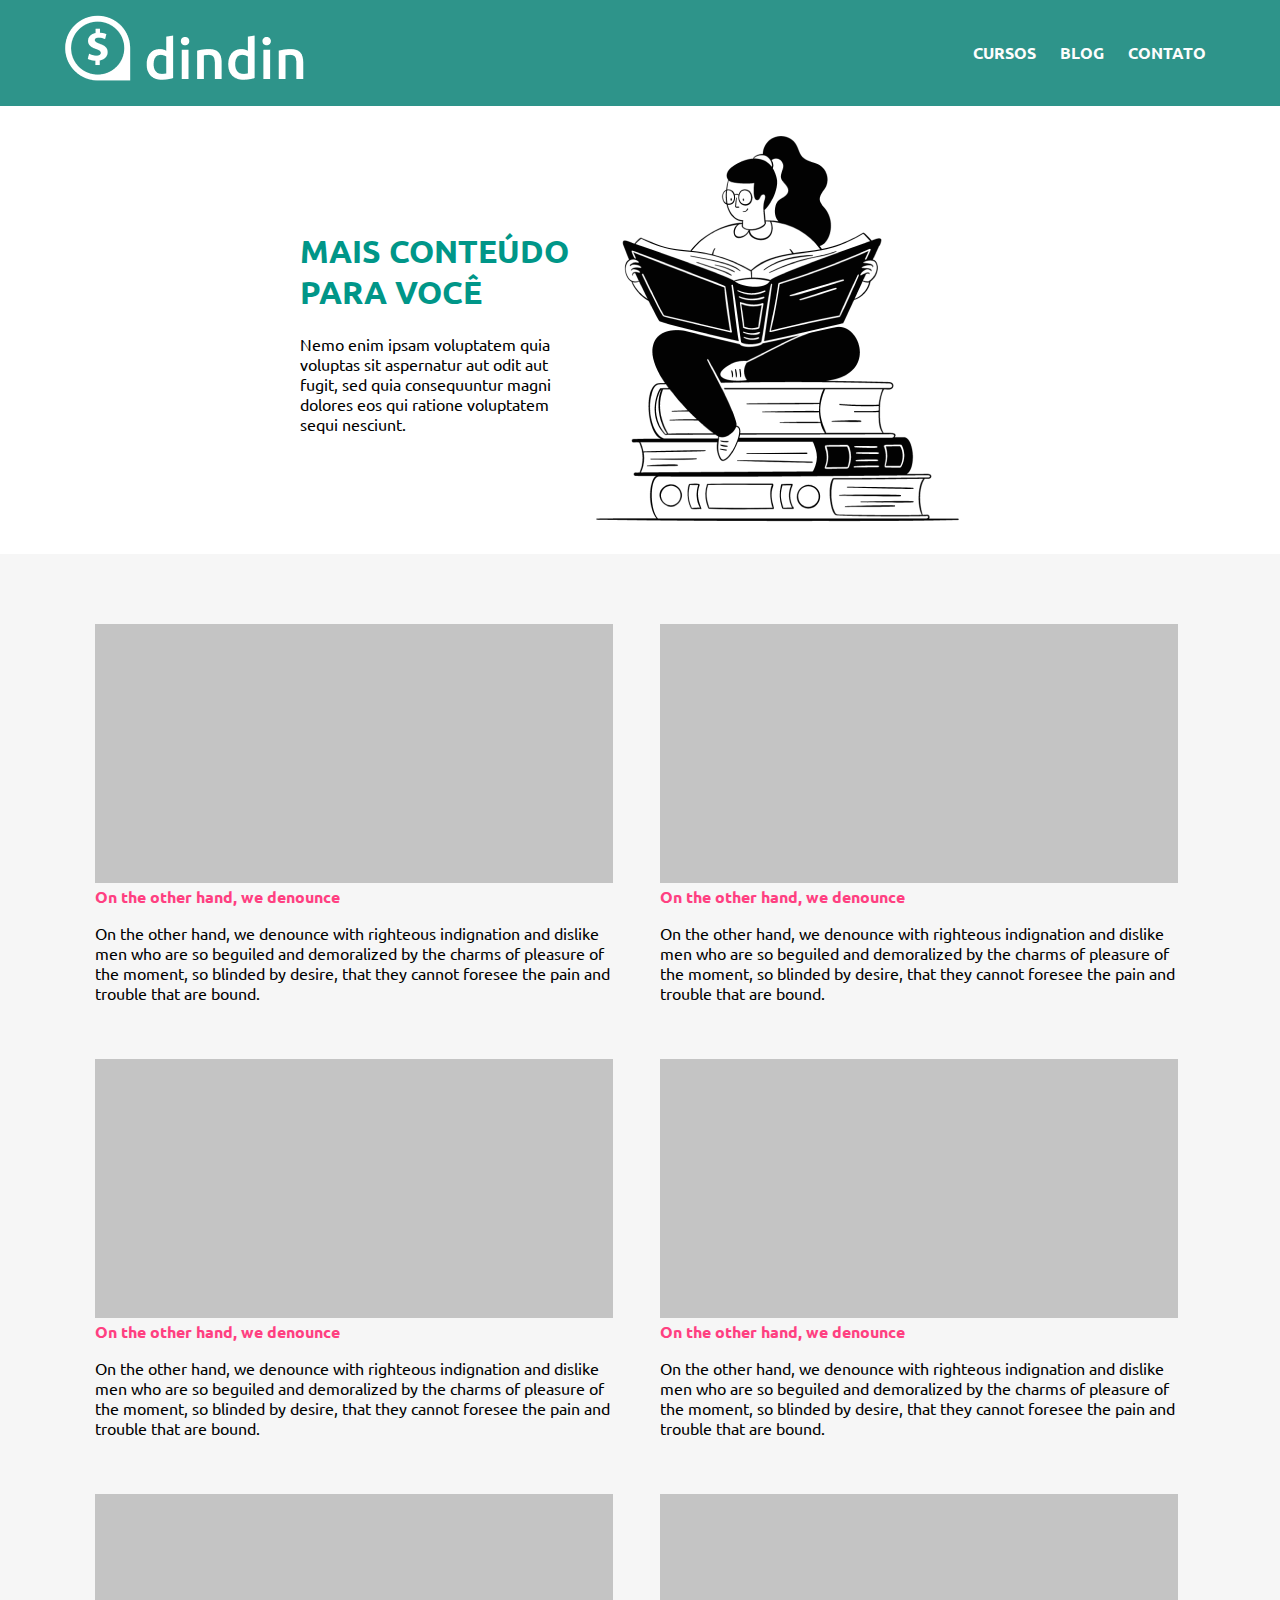
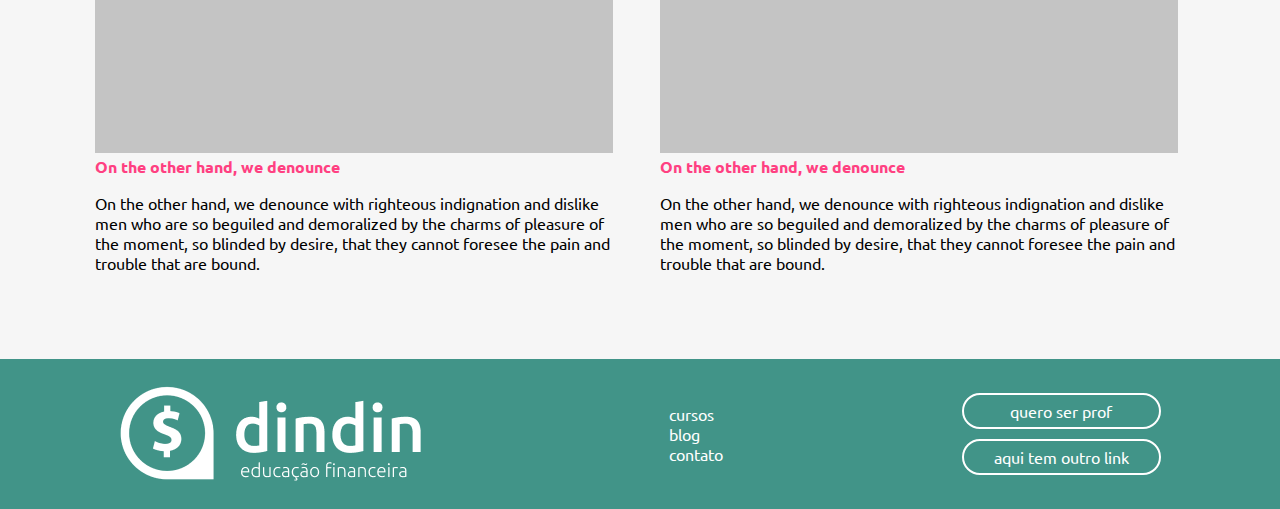
==== blog.html @ 7dc9cc21 "projeto" ====
<!DOCTYPE html>
<html lang="pt-br">

<head>
    <meta charset="UTF-8">
    <meta http-equiv="X-UA-Compatible" content="IE=edge">
    <meta name="viewport" content="width=device-width, initial-scale=1.0">
    <link rel="stylesheet" href="style/global.css">
    <title>Blog</title>
</head>

<body>
    <header class="container-logo">
        <div>
            <img src="images/logo-header.png" alt="logo-dindin">
        </div>
        <nav>
            <ul class="menu">
                <li class="menu-item">
                    <a class="menu-item-link" href="cursos.html">CURSOS</a>
                </li>
                <li class="menu-item">
                    <a class="menu-item-link" href="blog.html">BLOG</a>
                </li>
                <li class="menu-item">
                    <a class="menu-item-link" href="contato.html">CONTATO</a>
                </li>
            </ul>
        </nav>
    </header>

    <main>
        <section class="banner-blog">
            
            <div id="texto-banner-blog">
            <h1 >MAIS CONTEÚDO PARA VOCÊ</h1>
            <p>Nemo enim ipsam voluptatem quia voluptas sit aspernatur aut odit aut fugit, sed quia consequuntur magni dolores eos qui ratione voluptatem sequi nesciunt. </p> 
            </div>
            
            <div>
             <img src="images/ilustra-blog.png" alt="">   
            </div>
            
        </section>

        <article class="posts-blog">
            <div class="posts">      
                <img src="images/vazio.png" alt="">
                <a href="post.html">On the other hand, we denounce</a>
                <p>On the other hand, we denounce with righteous indignation and dislike men who are so beguiled and demoralized by the charms of pleasure of the moment, so blinded by desire, that they cannot foresee the pain and trouble that are bound.</p>
            </div>

            <div class="posts">      
                <img src="images/vazio.png" alt="">
                <a href="post.html">On the other hand, we denounce</a>
                <p>On the other hand, we denounce with righteous indignation and dislike men who are so beguiled and demoralized by the charms of pleasure of the moment, so blinded by desire, that they cannot foresee the pain and trouble that are bound.</p>
            </div>

            <div class="posts">      
                <img src="images/vazio.png" alt="">
                <a href="post.html">On the other hand, we denounce</a>
                <p>On the other hand, we denounce with righteous indignation and dislike men who are so beguiled and demoralized by the charms of pleasure of the moment, so blinded by desire, that they cannot foresee the pain and trouble that are bound.</p>
            </div>

            <div class="posts">      
                <img src="images/vazio.png" alt="">
                <a href="post.html">On the other hand, we denounce</a>
                <p>On the other hand, we denounce with righteous indignation and dislike men who are so beguiled and demoralized by the charms of pleasure of the moment, so blinded by desire, that they cannot foresee the pain and trouble that are bound.</p>
            </div>

            <div class="posts">      
                <img src="images/vazio.png" alt="">
                <a href="post.html">On the other hand, we denounce</a>
                <p>On the other hand, we denounce with righteous indignation and dislike men who are so beguiled and demoralized by the charms of pleasure of the moment, so blinded by desire, that they cannot foresee the pain and trouble that are bound.</p>
            </div>

            <div class="posts">      
                <img src="images/vazio.png" alt="">
                <a href="post.html">On the other hand, we denounce</a>
                <p>On the other hand, we denounce with righteous indignation and dislike men who are so beguiled and demoralized by the charms of pleasure of the moment, so blinded by desire, that they cannot foresee the pain and trouble that are bound.</p>
            </div>

        </article>
    </main>

    <footer id="container-footer">

        <img src="images/logo-footer.png" alt="">

        <nav>
            <ul id="menu-footer">
                <li class="item-menu-footer">
                    <a href="cursos.html">cursos</a>
                </li>
                <li class="item-menu-footer">
                    <a href="blog.html">blog</a>
                </li>
                <li class="item-menu-footer">
                    <a href="contato.html">contato</a>
                </li>
            </ul>
        </nav>
        <div id="botoes">
            <a href="">quero ser prof</a>
            <a href="">aqui tem outro link </a>

        </div>
    </footer>

</body>

</html>
---- style/global.css ----
@import url('https://fonts.googleapis.com/css2?family=Ubuntu:ital,wght@0,300;0,400;0,500;0,700;1,300;1,400;1,500;1,700&display=swap');

*{
    font-family: "Ubuntu";
}

body{
    margin: 0;
    padding: 0;
}

.container-logo{
    background-color: #2E948A;
    display: flex;    
    justify-content: space-between;
    align-items: center;
    padding: 1% 5% 
    
    
}

ul{
    margin: 0;
    padding: 0;
    list-style: none;
}

.menu-item{
    display: inline;
}

.menu-item-link{
    text-decoration: none;
    color: #FDFDFD;
    padding: 10px;
    font-weight: 700;
    
}

.banner h1{
    color: #FF4081;
    font-weight: 700;
    font-size: 50px;
    margin: 0;
    
}

.banner p{
    color: #555555;
    font-weight: 400;
    padding: 10px;
    font-size: 25px;
}

#saber-mais{
    text-decoration: none;
    color: #FF4081;
    border: 1px solid #FF4081;
    padding: 6px 20px;
    border-radius: 25px;
}



.banner{
    display: flex;
    justify-content: space-around;
    margin: 90px 140px;
}

#content-banner{
    width: 363px;
}

.container-cursos{
    background-color: #F6F6F6;
    text-align: center;
    display: flex;
    justify-content: space-around;
    padding: 60px;
    

}

.curso h3{
    color: #FF4081;
    font-weight: 700;
    text-align: center;
    font-size: 25px;
}

.curso p{
    padding-bottom: 20px;
}

.botao-curso{
    color: #fff;
    background-color: #FF4081;
    text-decoration: none;
    border-radius: 20px;
    padding: 10px 40px;

}

.curso{
    width: 360px;
    padding: 20px;
}

.container-comentario{ 
    display: flex;
    width: 40%;
    gap: 20px;

}

.comentarios{
    display: flex;
    justify-content: space-evenly;
    flex-wrap: wrap;
    flex-direction: column;
    height: 300px;
    margin: 50px;
    align-content: space-around;
}
 h2{
    color: #009688;
    font-weight: 700;
    font-size: 30px;
    margin: 35px 80px;
}

.comentario p{
    font-weight: 300;
}

.comentario span{
    font-weight: 400;
}

.mais-conteudo{
    background-color: #F6F6F6;
    padding-bottom: 50px;
    padding-top: 40px;
}

.mais-conteudo a{
    text-decoration: none;
    color: #FF4081 ;
    border: 1px solid #FF4081;
    border-radius: 25px;
    padding: 10px 60px;
}


.mais-conteudo div{
    text-align: center;
}

.box{
    display: flex;
    justify-content: space-around;
    margin-bottom: 40px;
    
}

.conteudo{
    width: 290px;
}

#container-footer{
    background-color: #419488;
    display: flex;
    justify-content: space-around;
    align-items: center;
    height: 150px;
}

.item-menu-footer a{
    text-decoration: none;
    list-style: none;
    color: #fff;
}

#botoes a{
    text-decoration: none;
    text-align: center;
    color: #fff;
    border: 2px solid #fff;
    border-radius: 20px;
    padding: 6px 30px;
}

#botoes{
    display: flex;
    flex-direction: column;
    gap: 10px;

}

#contato{
    display: flex;
    justify-content: space-around;
    align-items: center;
}



.postagem{
    text-align: justify;
    margin: 100px 140px;

}
.postagem h1{
    text-align: center;
    color: #FF4081;
    font-weight: 500;
}

#data{
    text-align: center;
    color:#9D9D9D;
    font-weight: 300;
}

.postagem h3{
    color: #009688;
    font-weight: 500;
}

.postagem p{
    font-weight: 300;
}

.postagem div{
    text-align: center;
}

#nossos-cursos{
    background-color: #F6F6F6;
    margin: 0;
    text-align: center;
    padding-top: 40px;
    color: #FF4081;
    font-weight: 500;
    font-size: 35px;
}

.banner-blog h1{
    color: #009688;

}

.banner-blog{
    display: flex;
    align-items: center;
    justify-content: center;
    margin: 20px 300px;
    
}

.posts-blog{
    background-color: #F6F6F6;
    display: flex;
    flex-wrap: wrap;
    justify-content: center;
    padding: 50px;
}

.posts{
        padding: 20px;
        width: 525px;
}

.posts a{
    text-decoration: none;
    color: #FF4081;
    font-weight: 700;

}

#texto-banner-blog h1{
    font-size: 32px;
}

#titulo-cursos{
    margin: 27px 27px 0px 51px;
    text-align: left;

}


#titulo-cursos h1{
    color:#FF4081;
    margin: 0px;
    font-size: 50px;
}

#titulo-cursos p{
    font-weight: 300;
    margin: 5px;
}

.lista-cursos{
    margin: 80px;
}

.item-curso{
    display: flex;
    border-bottom: 2px solid #C4C4C4;
    padding: 50px 80px;


}

.item-curso div{
    padding: 30px;
}

.item-curso h3{
    color: #FF4081;
    font-size: 30px;
    font-weight: 600;

}

.item-curso p{
    font-weight: 300;
    margin: 38px 0px;
}



.item-curso a{
    text-decoration: none;
    color: #fff;
    border: 2px solid #419488;
    background-color: #419488;
    border-radius: 25px;
    padding: 5px 25px;
}

.banner-curso{
    display: flex;
    margin: 55px 300px;
    align-items: center;
}

#texto-curso h1{
    color:#FF4081;
    font-size: 50px;
    margin: 0;
}

#texto-curso{
    gap: 20px;
}

.banner-curso p{
    font-weight: 300;
    text-align: justify;
}

.aulas-curso{
    background-color: #F6F6F6;
    padding: 50px 130px;
}

.aula{
    display: flex;
    border-bottom: 2px solid #C4C4C4;
}

.descricao-aula{
    padding: 0px 40px;
}

.aulas-curso div{
    padding: 30px;
}

.descricao-aula h3{
    color: #FF4081;
    font-size: 30px;
}

.descricao-aula p{
    font-weight: 300;
}

#contato{
    height: 600px;
}

#contato input, textarea{
    width: 100%;
    padding: 12px 20px;
    margin: -1px 0;
    box-sizing: border-box;
     border: 1px solid #C4C4C4;
    border-radius: 15px;
}


#contato h1{
    color: #FF4081;
    font-size: 40px;
    margin-bottom: 10px;
}

#botao{
    width: 20%;
    margin: 10px;
    padding: 7px;
}

#botao input{
    background-color: #FF4081;
    color:#fff;
    border: none;
    font-weight: 900;
}
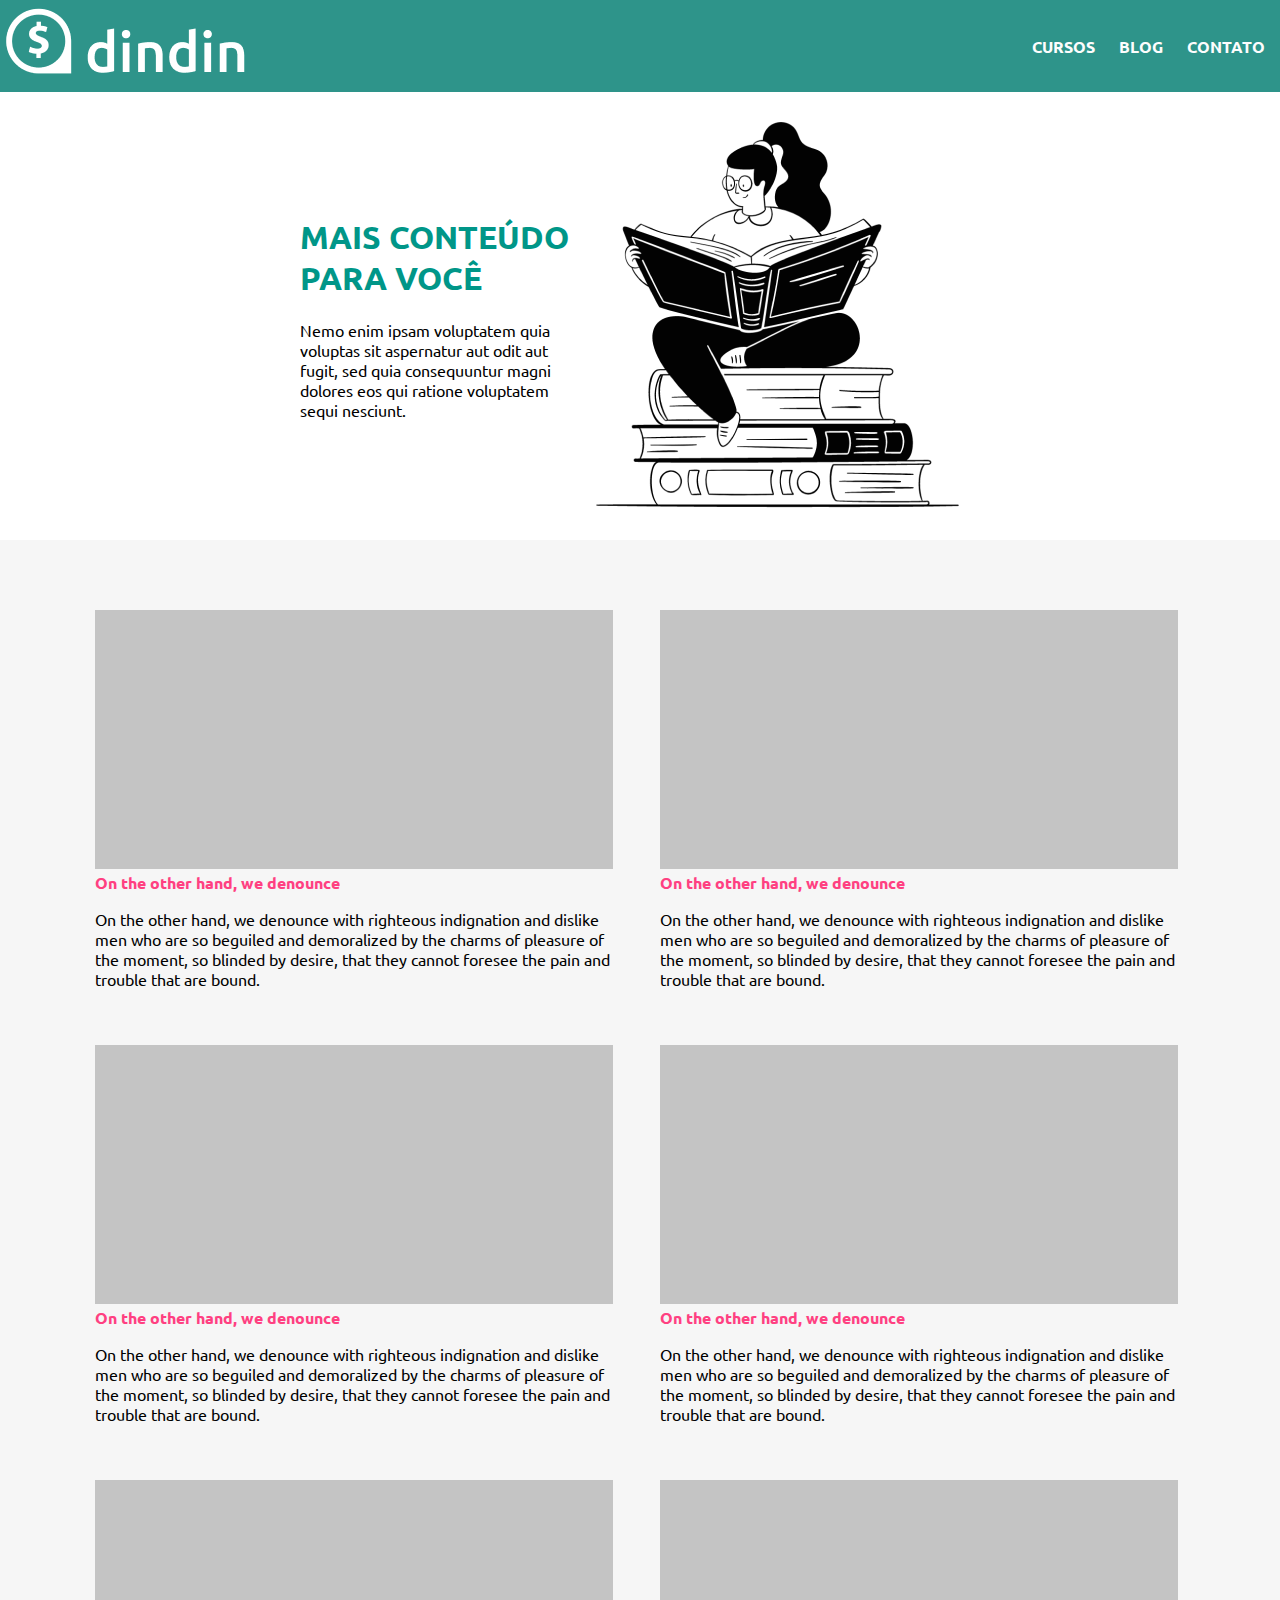
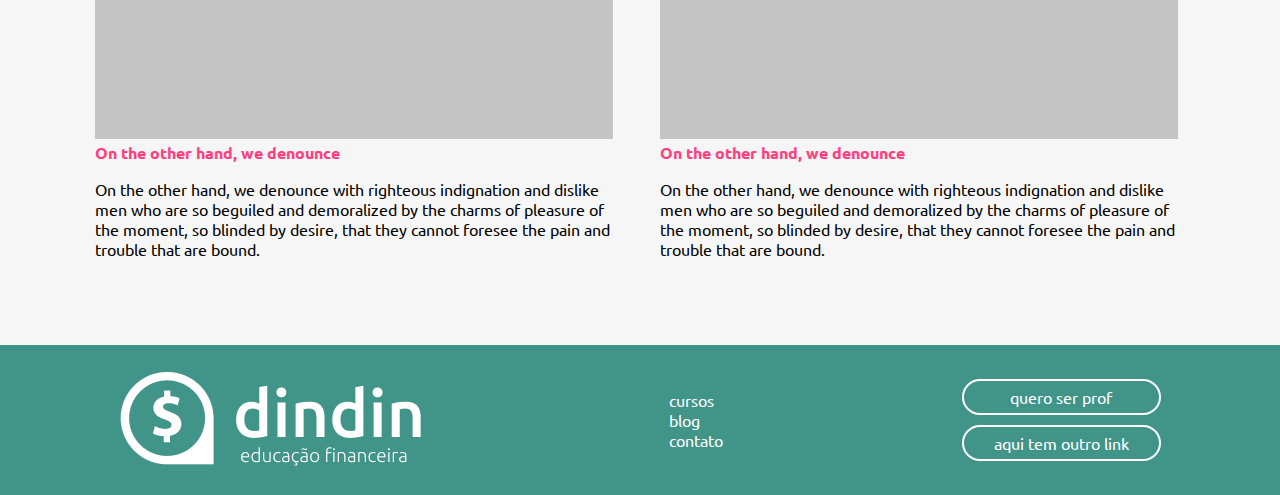
==== commit 45e2556e: "div img-footer adicionada" ====
--- a/blog.html
+++ b/blog.html
@@ -31,53 +31,66 @@
 
     <main>
         <section class="banner-blog">
-            
+
             <div id="texto-banner-blog">
-            <h1 >MAIS CONTEÚDO PARA VOCÊ</h1>
-            <p>Nemo enim ipsam voluptatem quia voluptas sit aspernatur aut odit aut fugit, sed quia consequuntur magni dolores eos qui ratione voluptatem sequi nesciunt. </p> 
+                <h1>MAIS CONTEÚDO PARA VOCÊ</h1>
+                <p>Nemo enim ipsam voluptatem quia voluptas sit aspernatur aut odit aut fugit, sed quia consequuntur
+                    magni dolores eos qui ratione voluptatem sequi nesciunt. </p>
             </div>
-            
+
             <div>
-             <img src="images/ilustra-blog.png" alt="">   
+                <img src="images/ilustra-blog.png" alt="">
             </div>
-            
+
         </section>
 
         <article class="posts-blog">
-            <div class="posts">      
+            <div class="posts">
                 <img src="images/vazio.png" alt="">
                 <a href="post.html">On the other hand, we denounce</a>
-                <p>On the other hand, we denounce with righteous indignation and dislike men who are so beguiled and demoralized by the charms of pleasure of the moment, so blinded by desire, that they cannot foresee the pain and trouble that are bound.</p>
+                <p>On the other hand, we denounce with righteous indignation and dislike men who are so beguiled and
+                    demoralized by the charms of pleasure of the moment, so blinded by desire, that they cannot foresee
+                    the pain and trouble that are bound.</p>
             </div>
 
-            <div class="posts">      
+            <div class="posts">
                 <img src="images/vazio.png" alt="">
                 <a href="post.html">On the other hand, we denounce</a>
-                <p>On the other hand, we denounce with righteous indignation and dislike men who are so beguiled and demoralized by the charms of pleasure of the moment, so blinded by desire, that they cannot foresee the pain and trouble that are bound.</p>
+                <p>On the other hand, we denounce with righteous indignation and dislike men who are so beguiled and
+                    demoralized by the charms of pleasure of the moment, so blinded by desire, that they cannot foresee
+                    the pain and trouble that are bound.</p>
             </div>
 
-            <div class="posts">      
+            <div class="posts">
                 <img src="images/vazio.png" alt="">
                 <a href="post.html">On the other hand, we denounce</a>
-                <p>On the other hand, we denounce with righteous indignation and dislike men who are so beguiled and demoralized by the charms of pleasure of the moment, so blinded by desire, that they cannot foresee the pain and trouble that are bound.</p>
+                <p>On the other hand, we denounce with righteous indignation and dislike men who are so beguiled and
+                    demoralized by the charms of pleasure of the moment, so blinded by desire, that they cannot foresee
+                    the pain and trouble that are bound.</p>
             </div>
 
-            <div class="posts">      
+            <div class="posts">
                 <img src="images/vazio.png" alt="">
                 <a href="post.html">On the other hand, we denounce</a>
-                <p>On the other hand, we denounce with righteous indignation and dislike men who are so beguiled and demoralized by the charms of pleasure of the moment, so blinded by desire, that they cannot foresee the pain and trouble that are bound.</p>
+                <p>On the other hand, we denounce with righteous indignation and dislike men who are so beguiled and
+                    demoralized by the charms of pleasure of the moment, so blinded by desire, that they cannot foresee
+                    the pain and trouble that are bound.</p>
             </div>
 
-            <div class="posts">      
+            <div class="posts">
                 <img src="images/vazio.png" alt="">
                 <a href="post.html">On the other hand, we denounce</a>
-                <p>On the other hand, we denounce with righteous indignation and dislike men who are so beguiled and demoralized by the charms of pleasure of the moment, so blinded by desire, that they cannot foresee the pain and trouble that are bound.</p>
+                <p>On the other hand, we denounce with righteous indignation and dislike men who are so beguiled and
+                    demoralized by the charms of pleasure of the moment, so blinded by desire, that they cannot foresee
+                    the pain and trouble that are bound.</p>
             </div>
 
-            <div class="posts">      
+            <div class="posts">
                 <img src="images/vazio.png" alt="">
                 <a href="post.html">On the other hand, we denounce</a>
-                <p>On the other hand, we denounce with righteous indignation and dislike men who are so beguiled and demoralized by the charms of pleasure of the moment, so blinded by desire, that they cannot foresee the pain and trouble that are bound.</p>
+                <p>On the other hand, we denounce with righteous indignation and dislike men who are so beguiled and
+                    demoralized by the charms of pleasure of the moment, so blinded by desire, that they cannot foresee
+                    the pain and trouble that are bound.</p>
             </div>
 
         </article>
@@ -85,7 +98,9 @@
 
     <footer id="container-footer">
 
-        <img src="images/logo-footer.png" alt="">
+        <div id="img-footer">
+            <img src="images/logo-footer.png" alt="">
+        </div>
 
         <nav>
             <ul id="menu-footer">
--- a/style/global.css
+++ b/style/global.css
@@ -14,8 +14,7 @@
     display: flex;    
     justify-content: space-between;
     align-items: center;
-    padding: 1% 5% 
-    
+    padding: 6px 5px;    
     
 }
 
@@ -36,6 +35,7 @@
     font-weight: 700;
     
 }
+    
 
 .banner h1{
     color: #FF4081;
@@ -48,9 +48,11 @@
 .banner p{
     color: #555555;
     font-weight: 400;
-    padding: 10px;
+    padding: 10px 0;
     font-size: 25px;
 }
+
+
 
 #saber-mais{
     text-decoration: none;
@@ -65,7 +67,7 @@
 .banner{
     display: flex;
     justify-content: space-around;
-    margin: 90px 140px;
+    margin: 5% 10%;
 }
 
 #content-banner{
@@ -77,6 +79,7 @@
     text-align: center;
     display: flex;
     justify-content: space-around;
+    flex-wrap: wrap;
     padding: 60px;
     
 
@@ -118,10 +121,9 @@
     display: flex;
     justify-content: space-evenly;
     flex-wrap: wrap;
-    flex-direction: column;
-    height: 300px;
-    margin: 50px;
+    flex-direction: row;
     align-content: space-around;
+    margin-bottom: 50px;
 }
  h2{
     color: #009688;
@@ -161,11 +163,11 @@
     display: flex;
     justify-content: space-around;
     margin-bottom: 40px;
-    
+    flex-wrap: wrap;
 }
 
 .conteudo{
-    width: 290px;
+    width: 340px;
 }
 
 #container-footer{
@@ -174,6 +176,7 @@
     justify-content: space-around;
     align-items: center;
     height: 150px;
+    max-width: 100%;
 }
 
 .item-menu-footer a{
@@ -419,4 +422,57 @@
     color:#fff;
     border: none;
     font-weight: 900;
+}
+
+@media screen and (max-width: 800px){
+    #img-banner{
+        display: none;
+    }
+
+
+    .banner{
+        display: flex;
+        flex-direction: column-reverse;
+        align-items: center;
+    }
+}
+
+@media screen and (max-width: 510px){
+
+    .container-logo{
+        flex-direction: column;
+    }
+
+    .menu-item-link{
+        font-size: 12px;
+    }
+
+    #content-banner{
+        width: auto;
+    }
+
+    .banner h1{
+        font-size: 35px;
+    }
+
+    .banner p{
+        font-size: 16px;
+        padding: 0;
+    }
+
+    .comentarios{
+        flex-direction: column;
+    }
+
+    .container-comentario{
+            font-size: 12px;
+             text-align: justify;
+                 align-items: center;
+    }
+
+    #img-footer{
+        display: none;
+    }
+
+
 }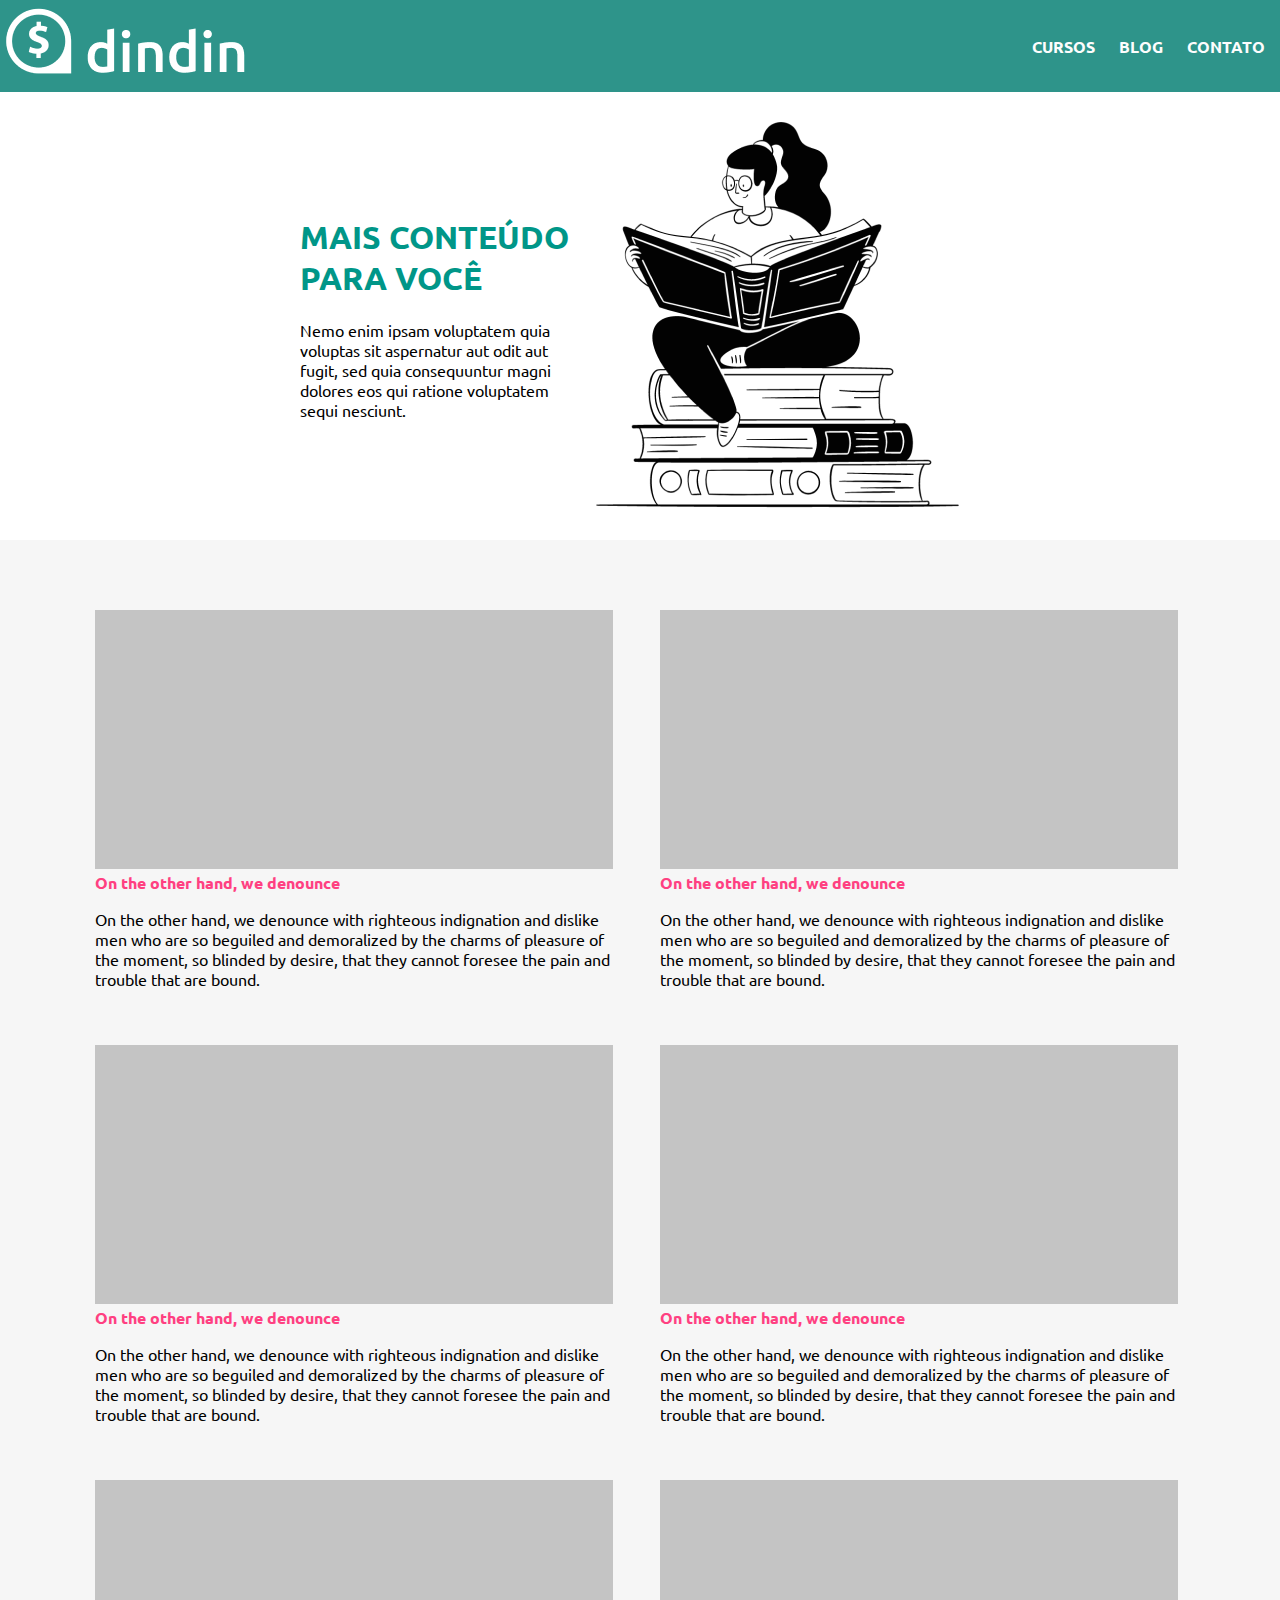
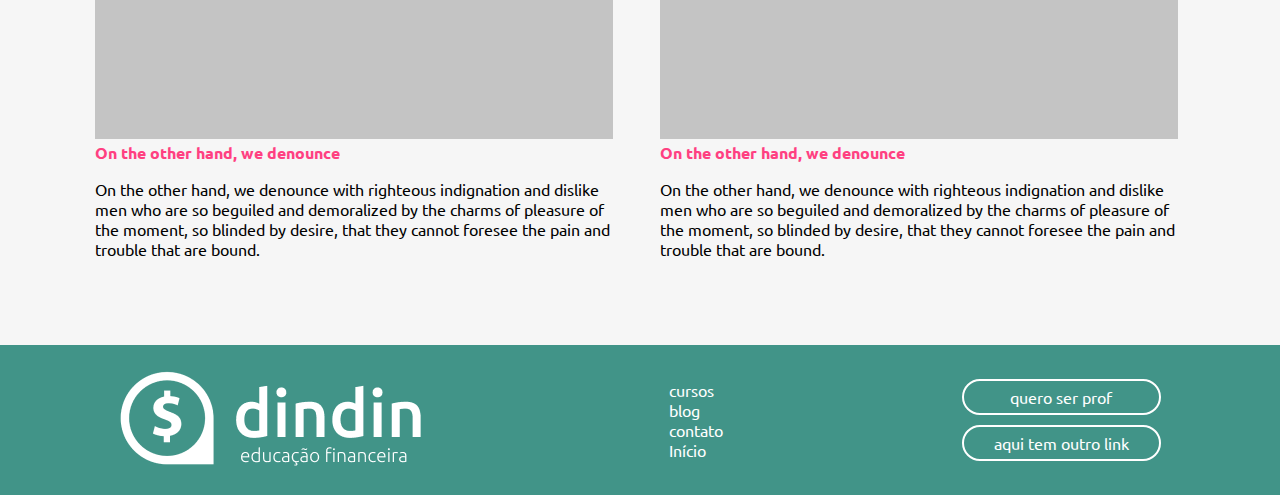
==== commit e9bfd884: "link para o index adicionado no footer e ajutes finais responsividade mobile" ====
--- a/blog.html
+++ b/blog.html
@@ -38,7 +38,7 @@
                     magni dolores eos qui ratione voluptatem sequi nesciunt. </p>
             </div>
 
-            <div>
+            <div id="img-banner-blog">
                 <img src="images/ilustra-blog.png" alt="">
             </div>
 
@@ -46,7 +46,10 @@
 
         <article class="posts-blog">
             <div class="posts">
-                <img src="images/vazio.png" alt="">
+                <div class="img-post">
+                    <img src="images/vazio.png" alt="">
+                </div>
+                
                 <a href="post.html">On the other hand, we denounce</a>
                 <p>On the other hand, we denounce with righteous indignation and dislike men who are so beguiled and
                     demoralized by the charms of pleasure of the moment, so blinded by desire, that they cannot foresee
@@ -54,7 +57,9 @@
             </div>
 
             <div class="posts">
-                <img src="images/vazio.png" alt="">
+               <div class="img-post">
+                    <img src="images/vazio.png" alt="">
+                </div>
                 <a href="post.html">On the other hand, we denounce</a>
                 <p>On the other hand, we denounce with righteous indignation and dislike men who are so beguiled and
                     demoralized by the charms of pleasure of the moment, so blinded by desire, that they cannot foresee
@@ -62,7 +67,9 @@
             </div>
 
             <div class="posts">
-                <img src="images/vazio.png" alt="">
+                <div class="img-post">
+                    <img src="images/vazio.png" alt="">
+                </div>
                 <a href="post.html">On the other hand, we denounce</a>
                 <p>On the other hand, we denounce with righteous indignation and dislike men who are so beguiled and
                     demoralized by the charms of pleasure of the moment, so blinded by desire, that they cannot foresee
@@ -70,7 +77,9 @@
             </div>
 
             <div class="posts">
-                <img src="images/vazio.png" alt="">
+                <div class="img-post">
+                    <img src="images/vazio.png" alt="">
+                </div>
                 <a href="post.html">On the other hand, we denounce</a>
                 <p>On the other hand, we denounce with righteous indignation and dislike men who are so beguiled and
                     demoralized by the charms of pleasure of the moment, so blinded by desire, that they cannot foresee
@@ -78,7 +87,9 @@
             </div>
 
             <div class="posts">
-                <img src="images/vazio.png" alt="">
+                <div class="img-post">
+                    <img src="images/vazio.png" alt="">
+                </div>
                 <a href="post.html">On the other hand, we denounce</a>
                 <p>On the other hand, we denounce with righteous indignation and dislike men who are so beguiled and
                     demoralized by the charms of pleasure of the moment, so blinded by desire, that they cannot foresee
@@ -86,7 +97,9 @@
             </div>
 
             <div class="posts">
-                <img src="images/vazio.png" alt="">
+                <div class="img-post">
+                    <img src="images/vazio.png" alt="">
+                </div>
                 <a href="post.html">On the other hand, we denounce</a>
                 <p>On the other hand, we denounce with righteous indignation and dislike men who are so beguiled and
                     demoralized by the charms of pleasure of the moment, so blinded by desire, that they cannot foresee
@@ -113,6 +126,9 @@
                 <li class="item-menu-footer">
                     <a href="contato.html">contato</a>
                 </li>
+                <li class="item-menu-footer">
+                    <a href="index.html">Início</a>
+                </li>
             </ul>
         </nav>
         <div id="botoes">
--- a/style/global.css
+++ b/style/global.css
@@ -119,7 +119,7 @@
 
 .comentarios{
     display: flex;
-    justify-content: space-evenly;
+    justify-content: space-around;
     flex-wrap: wrap;
     flex-direction: row;
     align-content: space-around;
@@ -345,8 +345,9 @@
 
 .banner-curso{
     display: flex;
-    margin: 55px 300px;
-    align-items: center;
+    justify-content: space-around;
+    margin: 4%;
+    
 }
 
 #texto-curso h1{
@@ -356,7 +357,12 @@
 }
 
 #texto-curso{
-    gap: 20px;
+    width: 55%;
+
+}
+
+#img-curso{
+    width: 40%;
 }
 
 .banner-curso p{
@@ -422,6 +428,7 @@
     color:#fff;
     border: none;
     font-weight: 900;
+
 }
 
 @media screen and (max-width: 800px){
@@ -435,6 +442,57 @@
         flex-direction: column-reverse;
         align-items: center;
     }
+
+    .item-curso{
+        padding: 2px;
+    }
+
+    .item-curso p{
+        font-size: 13px;
+    }
+
+    .item-curso-img{
+        display: none;
+    }
+
+    .lista-cursos{
+        margin: 40px;
+    }
+
+    #img-curso{
+        display: none;
+    }
+
+    .aula{
+        flex-wrap: wrap;
+        flex-direction: column-reverse;
+
+    }
+
+    .aula-img{
+        display: none;
+    }
+
+    #texto-curso{
+        width: auto;
+
+    }
+
+    #texto-curso h1{
+        font-size: 30px;
+    }
+
+    #img-form{
+        display: none;
+    }
+
+    form{
+        margin: 4%;
+    }
+
+    #botao input{
+        padding: 8px;
+    }
 }
 
 @media screen and (max-width: 510px){
@@ -465,14 +523,53 @@
     }
 
     .container-comentario{
-            font-size: 12px;
-             text-align: justify;
-                 align-items: center;
+        font-size: 12px;
+        text-align: justify;
+        display: inline;
+        padding-bottom: 10px;
+
+    }
+
+    .container-cursos h2{
+        font-size: 35px;
+        margin: 10px 20px;
+    }
+
+    .mais-conteudo{
+        padding-top: 20px;
+    }
+
+    .mais-conteudo h2{   
+        margin: 0 20px;
+        margin-bottom: 20px;
     }
 
     #img-footer{
         display: none;
     }
 
+    .aulas-curso{
+        padding: 0;
+    }
+
+    .img-post{
+        display:none;
+    }
+
+    #img-banner-blog{
+        display: none;
+    }
+
+    .banner-blog{
+        margin: 4%;
+    }
+
+    #img-postagem{
+        display: none;
+    }
+
+    .postagem{
+        margin: 5%;
+    }
 
 }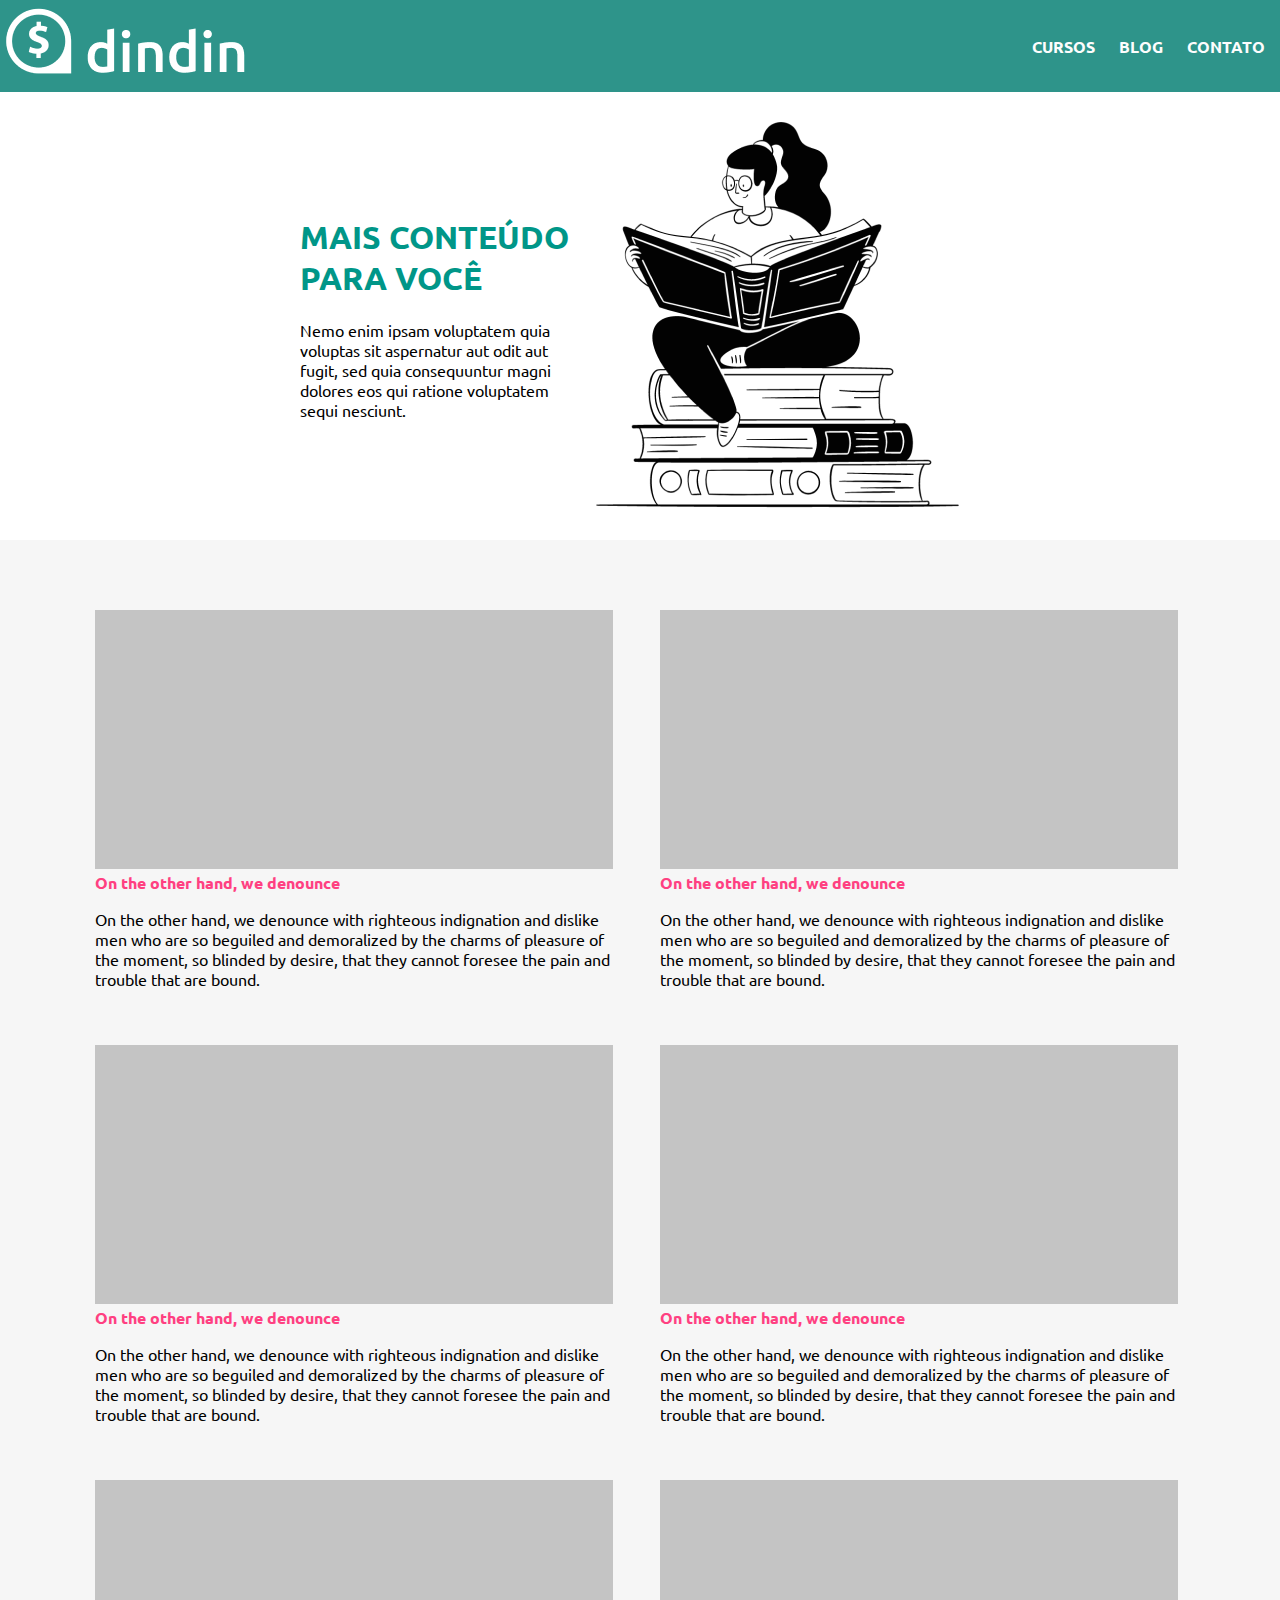
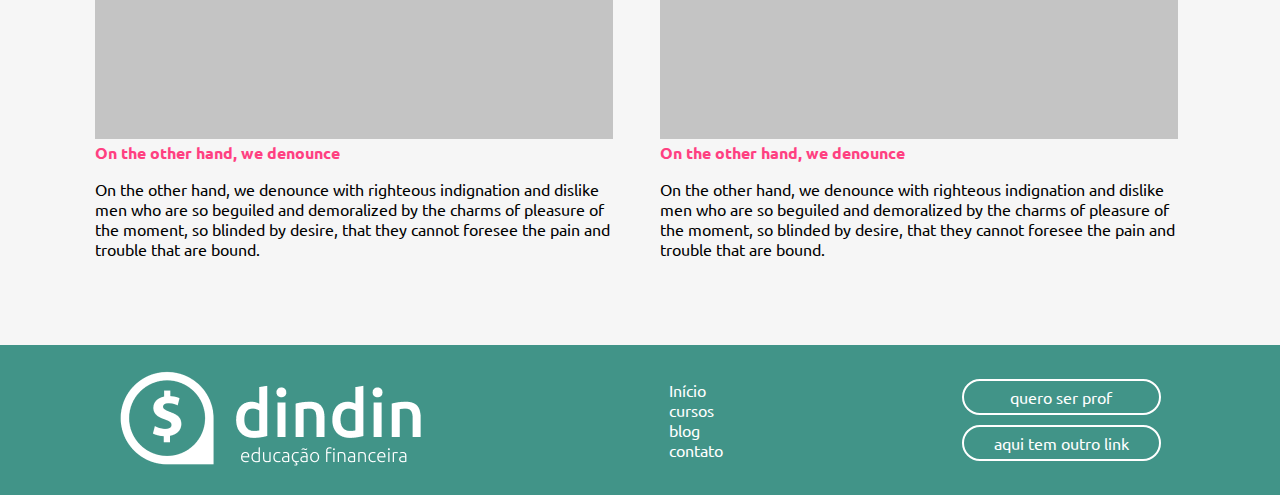
==== commit c9db7e9f: "adicao do link do index no footer e ajustes finais responsividade mobile" ====
--- a/blog.html
+++ b/blog.html
@@ -118,6 +118,9 @@
         <nav>
             <ul id="menu-footer">
                 <li class="item-menu-footer">
+                    <a href="index.html">Início</a>
+                </li>
+                <li class="item-menu-footer">
                     <a href="cursos.html">cursos</a>
                 </li>
                 <li class="item-menu-footer">
@@ -126,9 +129,7 @@
                 <li class="item-menu-footer">
                     <a href="contato.html">contato</a>
                 </li>
-                <li class="item-menu-footer">
-                    <a href="index.html">Início</a>
-                </li>
+               
             </ul>
         </nav>
         <div id="botoes">
